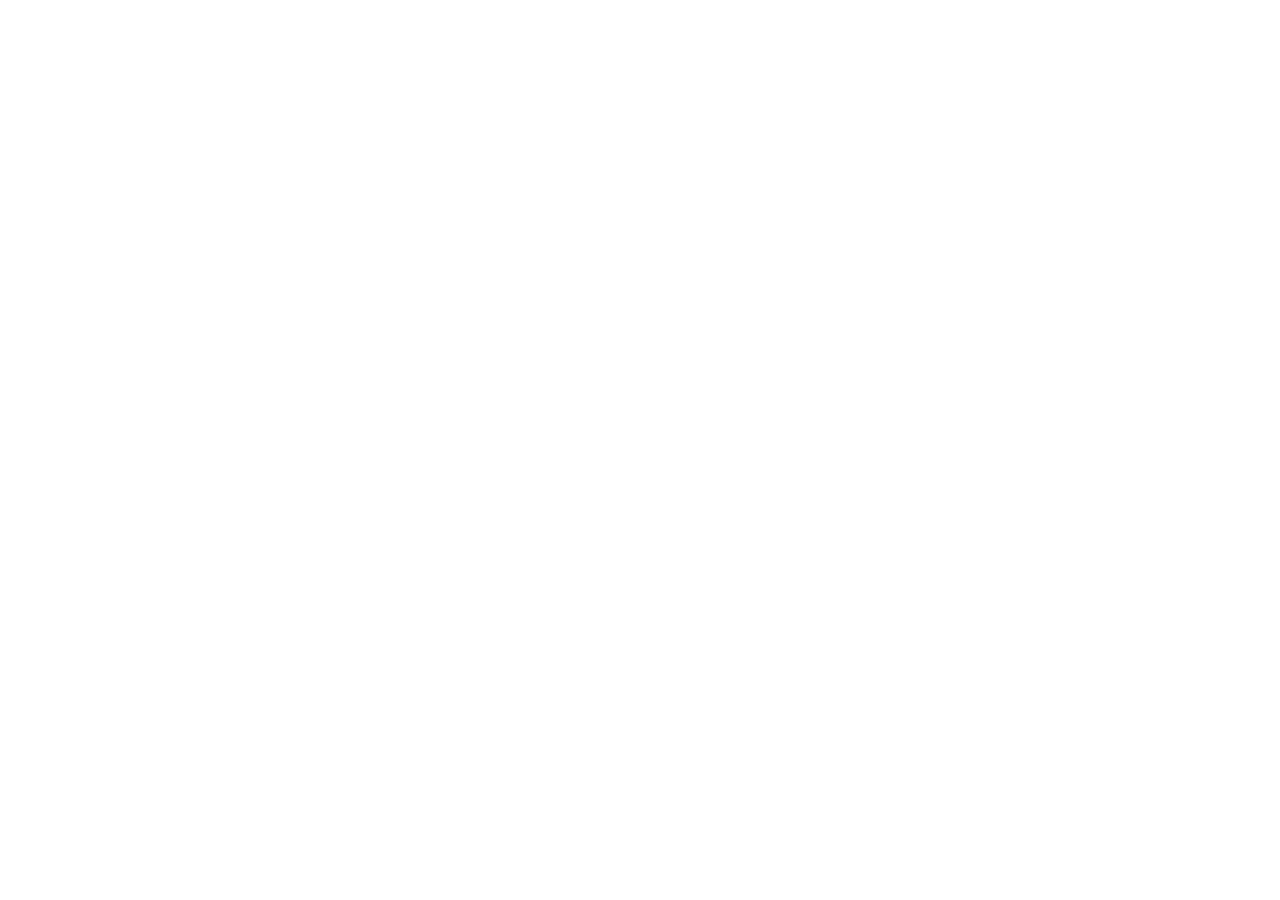
==== page/reserva.html @ e503856f "agregado el nav en index.html, junto con sus estilos" ====
<!DOCTYPE html>
<html lang="en">
<head>
    <meta charset="UTF-8">
    <meta name="viewport" content="width=device-width, initial-scale=1.0">
    <title>Reservas</title>
</head>
<body>
    
</body>
</html>
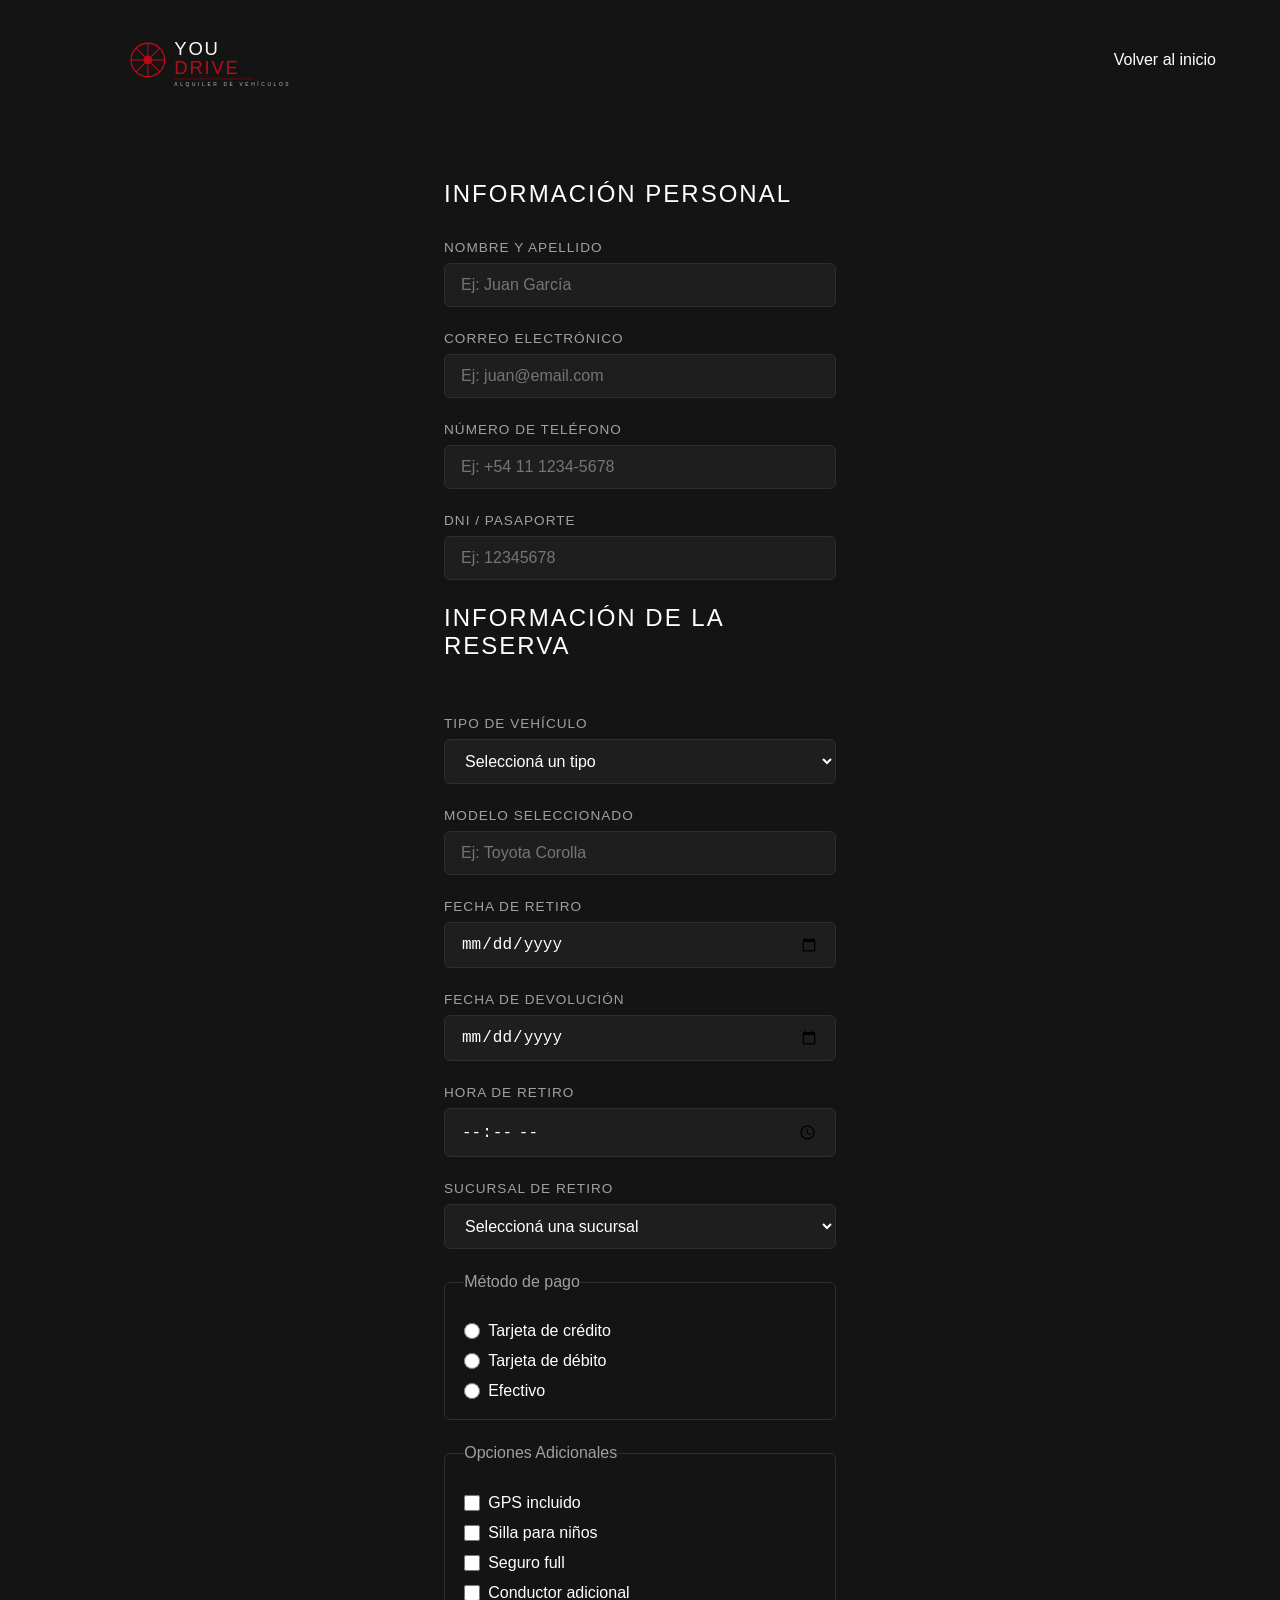
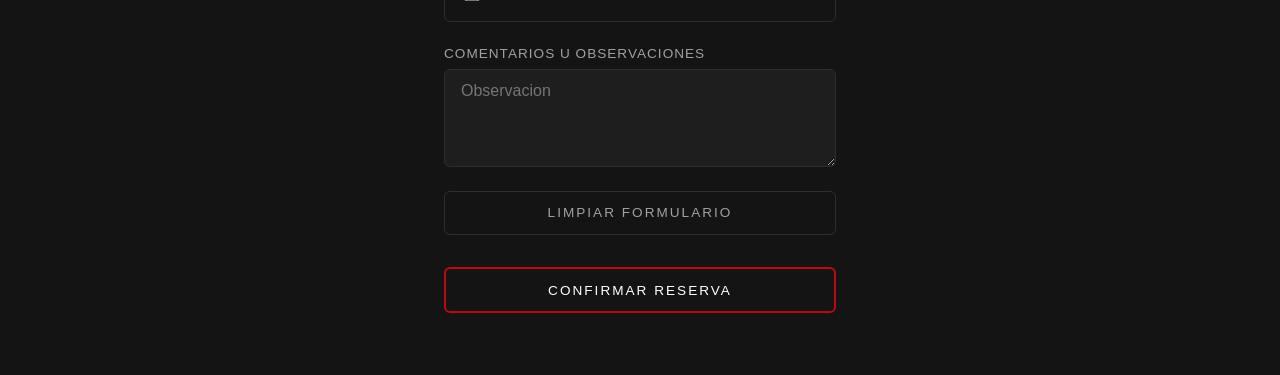
==== commit 1d50bf0a: "terminado el form de reservas" ====
--- a/page/reserva.html
+++ b/page/reserva.html
@@ -1,11 +1,147 @@
-<!DOCTYPE html>
-<html lang="en">
-<head>
-    <meta charset="UTF-8">
-    <meta name="viewport" content="width=device-width, initial-scale=1.0">
+<!doctype html>
+<html lang="es">
+  <head>
+    <meta charset="UTF-8" />
+    <meta name="viewport" content="width=device-width, initial-scale=1.0" />
     <title>Reservas</title>
-</head>
-<body>
-    
-</body>
-</html>+    <link rel="stylesheet" href="styles/global.css" />
+    <link rel="stylesheet" href="styles/reserva.css" />
+  </head>
+  <body>
+    <header>
+      <div class="contenedor-header">
+        <div class="contenedor-logo">
+          <img
+            class="imagen-logo"
+            src="img/logo_youdrive.svg"
+            alt="Logo de YouDrive"
+          />
+        </div>
+        <nav>
+          <ul class="nav-ul">
+            <li><a href="index.html">Volver al inicio</a></li>
+          </ul>
+        </nav>
+      </div>
+    </header>
+    <section class="seccion-reserva">
+      <h2 class="reserva-titulo">Información Personal</h2>
+
+      <form class="reserva-form" action="#" method="get">
+        <div class="form-grupo">
+          <label for="nombre">Nombre y apellido</label>
+          <input type="text" id="nombre" name="nombre" placeholder="Ej: Juan García" autocomplete="name" required/>
+        </div>
+        <div class="form-grupo">
+          <label for="email">Correo electrónico</label>
+          <input type="email" id="email" name="email" placeholder="Ej: juan@email.com" autocomplete="email" required/>
+        </div>
+
+        <div class="form-grupo">
+          <label for="telefono">Número de teléfono</label>
+          <input type="tel" id="telefono" name="telefono" placeholder="Ej: +54 11 1234-5678" required/>
+        </div>
+
+        <div class="form-grupo">
+          <label for="documento">DNI / Pasaporte</label>
+          <input type="text" id="documento" name="documento" placeholder="Ej: 12345678" required />
+        </div>
+
+        <h2 class="reserva-titulo">Información de la reserva</h2>
+        <div class="form-grupo">
+          <label for="tipo-vehiculo">Tipo de vehículo</label>
+          <select id="tipo-vehiculo" name="tipo-vehiculo" required>
+            <option value="" disabled selected>Seleccioná un tipo</option>
+            <option value="auto">Auto</option>
+            <option value="suv">SUV</option>
+            <option value="camioneta">Camioneta</option>
+            <option value="furgon">Furgón</option>
+          </select>
+        </div>
+
+        <div class="form-grupo">
+          <label for="modelo">Modelo seleccionado</label>
+          <input type="text" id="modelo" name="modelo" placeholder="Ej: Toyota Corolla" required />
+        </div>
+
+        <div class="form-grupo">
+          <label for="fecha-retiro">Fecha de retiro</label>
+          <input type="date" id="fecha-retiro" name="fecha-retiro" required />
+        </div>
+
+        <div class="form-grupo">
+          <label for="fecha-devolucion">Fecha de devolución</label>
+          <input type="date" id="fecha-devolucion" name="fecha-devolucion" required/>
+        </div>
+
+        <div class="form-grupo">
+          <label for="hora-retiro">Hora de retiro</label>
+          <input type="time" id="hora-retiro" name="hora-retiro" required />
+        </div>
+
+        <div class="form-grupo">
+          <label for="sucursal">Sucursal de retiro</label>
+          <select id="sucursal" name="sucursal" required>
+            <option value="" disabled selected>Seleccioná una sucursal</option>
+            <option value="centro">Ramallo</option>
+            <option value="norte">San Nicolas</option>
+            <option value="sur">CABA</option>
+            <option value="aeropuerto">Rosario</option>
+          </select>
+        </div>
+        <fieldset class="form-fieldset">
+          <legend class="form-legend">Método de pago</legend>
+          <div class="form-radio-grupo">
+            <label class="form-radio-label">
+              <input type="radio" name="pago" value="tarjeta" required />
+              Tarjeta de crédito
+            </label>
+            <label class="form-radio-label">
+              <input type="radio" name="pago" value="debito" /> Tarjeta de
+              débito
+            </label>
+            <label class="form-radio-label">
+              <input type="radio" name="pago" value="efectivo" /> Efectivo
+            </label>
+          </div>
+        </fieldset>
+        <fieldset class="form-fieldset">
+          <legend class="form-legend">Opciones Adicionales</legend>
+          <div class="form-check-grupo">
+            <label class="form-check-label">
+              <input type="checkbox" name="extras" value="gps" /> GPS incluido
+            </label>
+            <label class="form-check-label">
+              <input type="checkbox" name="extras" value="silla-ninos" /> Silla
+              para niños
+            </label>
+            <label class="form-check-label">
+              <input type="checkbox" name="extras" value="seguro-full" /> Seguro
+              full
+            </label>
+            <label class="form-check-label">
+              <input
+                type="checkbox"
+                name="extras"
+                value="conductor-adicional"
+              />
+              Conductor adicional
+            </label>
+          </div>
+        </fieldset>
+        <div class="form-grupo">
+          <label for="comentarios">Comentarios u observaciones</label>
+          <textarea
+            id="comentarios"
+            name="comentarios"
+            placeholder="Observacion"
+            rows="4"
+          ></textarea>
+        </div>
+
+        <button type="reset" class="btn-limpiar">Limpiar formulario</button>
+        <button type="submit" class="btn-reserva">Confirmar reserva</button>
+      </form>
+    </section>
+  </body>
+</html>
--- a/page/styles/global.css
+++ b/page/styles/global.css
@@ -0,0 +1,95 @@
+:root {
+  --color-fondo: #141414;
+  --color-fondo-card: #1e1e1e;
+  --color-fondo-suave: #2a2a2a;
+
+  --color-texto: #ffffff;
+  --color-texto-suave: #a0a0a0;
+  --color-texto-muted: #6b6b6b;
+
+  --color-acento: #bb0a14;
+  --color-acento-hover: #990008;
+
+  --color-borde: #2e2e2e;
+}
+
+* {
+  margin: 0;
+  padding: 0;
+  box-sizing: border-box;
+}
+
+body {
+  font-family: "Roboto", sans-serif;
+  font-weight: 300;
+  background-color: var(--color-fondo);
+  color: var(--color-texto);
+}
+
+img {
+  max-width: 100%;
+  display: block;
+}
+
+ul {
+  list-style: none;
+}
+
+a {
+  text-decoration: none;
+  color: inherit;
+}
+
+.btn-primario {
+  background-color: var(--color-acento);
+  color: var(--color-texto);
+  border: none;
+
+  padding: 10px 24px;
+  font-size: 0.85rem;
+  cursor: pointer;
+  letter-spacing: 1px;
+  text-transform: uppercase;
+  transition: background-color 0.3s ease;
+}
+
+.btn-primario:hover {
+  background-color: var(--color-acento-hover);
+}
+.btn-secundario {
+  background-color: transparent;
+  color: var(--color-texto);
+  border: 1px solid var(--color-texto);
+  padding: 12px 28px;
+  cursor: pointer;
+  font-size: 0.9rem;
+  letter-spacing: 1px;
+  text-transform: uppercase;
+  transition: all 0.3s ease;
+}
+.btn-secundario:hover {
+  background-color: var(--color-texto);
+  color: var(--color-fondo);
+}
+h1,
+h2,
+h3,
+h4 {
+  font-weight: 400;
+  letter-spacing: 1px;
+}
+
+h2 {
+  font-size: 2rem;
+  margin-bottom: 1rem;
+}
+
+h3 {
+  font-size: 1.2rem;
+  margin-bottom: 0.5rem;
+}
+
+p {
+  color: var(--color-texto-suave);
+  line-height: 1.7;
+}
--- a/page/styles/reserva.css
+++ b/page/styles/reserva.css
@@ -0,0 +1,204 @@
+.contenedor-header {
+  display: flex;
+  justify-content: space-between;
+  align-items: center;
+  position: sticky;
+  top: 0;
+  z-index: 100;
+}
+.contenedor-logo {
+  width: 300px;
+}
+
+.imagen-logo {
+  width: 100%;
+}
+
+.nav-ul {
+  display: flex;
+  flex-direction: row;
+  gap: 2rem;
+  justify-content: space-between;
+}
+
+a {
+  position: relative;
+}
+
+a::after {
+  content: "";
+  width: 0%;
+  position: absolute;
+  border-bottom: 2px solid #fff;
+  bottom: 0;
+  left: 0;
+  transition: all 0.3s;
+}
+
+a:hover::after {
+  width: 100%;
+}
+
+header {
+  background-color: var(--color-oscuro); 
+  padding: 1rem 5%;
+}
+
+/*SECCIÓN RESERVA */
+.seccion-reserva {
+  max-width: 520px;
+  margin: 60px auto;
+  padding: 0 5%;
+}
+
+.reserva-titulo {
+  font-size: 1.5rem;
+  color: var(--color-texto);
+  margin-bottom: 2rem;
+  text-transform: uppercase;
+  letter-spacing: 2px;
+}
+
+/* FORMULARIO*/
+.reserva-form {
+  display: flex;
+  flex-direction: column;
+  gap: 1.5rem;
+}
+
+.form-grupo {
+  display: flex;
+  flex-direction: column;
+  gap: 0.5rem;
+}
+
+.form-grupo label {
+  color: var(--color-texto-suave);
+  font-size: 0.85rem;
+  text-transform: uppercase;
+  letter-spacing: 1px;
+}
+
+.form-grupo input,
+.form-grupo select {
+  background-color: var(--color-fondo-card);
+  border: 1px solid var(--color-borde);
+  border-radius: 6px;
+  color: var(--color-texto);
+  font-size: 1rem;
+  padding: 0.75rem 1rem;
+  transition: border-color 0.3s;
+  outline: none;
+  width: 100%;
+}
+
+.form-grupo input:focus,
+.form-grupo select:focus {
+  border-color: var(--color-acento);
+}
+
+.form-fieldset {
+  border: 1px solid var(--color-borde);
+  border-radius: 6px;
+  padding: 1.2rem;
+}
+
+.form-legend {
+  color: var(--color-texto-suave);
+}
+
+.form-radio-grupo,
+.form-check-grupo {
+  display: flex;
+  flex-direction: column;
+  gap: 0.75rem;
+  margin-top: 0.75rem;
+}
+
+.form-radio-label,
+.form-check-label {
+  display: flex;
+  align-items: center;
+  gap: 0.5rem;
+  color: var(--color-texto);
+  font-size: 1rem;
+  cursor: pointer;
+}
+
+.form-radio-label input[type="radio"],
+.form-check-label input[type="checkbox"] {
+  accent-color: var(--color-acento);
+  width: 16px;
+  height: 16px;
+  cursor: pointer;
+}
+
+.form-grupo textarea {
+  background-color: var(--color-fondo-card);
+  border: 1px solid var(--color-borde);
+  border-radius: 6px;
+  color: var(--color-texto);
+  font-size: 1rem;
+  padding: 0.75rem 1rem;
+  transition: border-color 0.3s;
+  outline: none;
+  width: 100%;
+  resize: vertical; 
+  font-family: inherit; 
+}
+
+.form-grupo textarea:focus {
+  border-color: var(--color-acento);
+}
+
+.btn-limpiar {
+  padding: 0.85rem;
+  background-color: transparent;
+  color: var(--color-texto-suave);
+  border: 1px solid var(--color-borde);
+  border-radius: 6px;
+  font-size: 0.85rem;
+  letter-spacing: 2px;
+  text-transform: uppercase;
+  cursor: pointer;
+  transition: all 0.3s;
+}
+
+.btn-limpiar:hover {
+  border-color: var(--color-texto-suave);
+  color: var(--color-texto);
+}
+
+.btn-reserva {
+  margin-top: 0.5rem;
+  padding: 0.85rem;
+  background-color: transparent;
+  color: var(--color-texto);
+  border: 2px solid var(--color-acento);
+  border-radius: 6px;
+  font-size: 0.85rem;
+  letter-spacing: 2px;
+  text-transform: uppercase;
+  cursor: pointer;
+  transition: all 0.3s;
+}
+
+.btn-reserva:hover {
+  background-color: var(--color-acento);
+  color: #fff;
+}
+
+/* RESPONSIVE */
+@media (max-width: 480px) {
+  .seccion-reserva {
+    margin: 40px auto;
+  }
+
+  .reserva-titulo {
+    font-size: 1rem;
+  }
+
+  .form-fieldset {
+    padding: 1rem;
+  }
+}
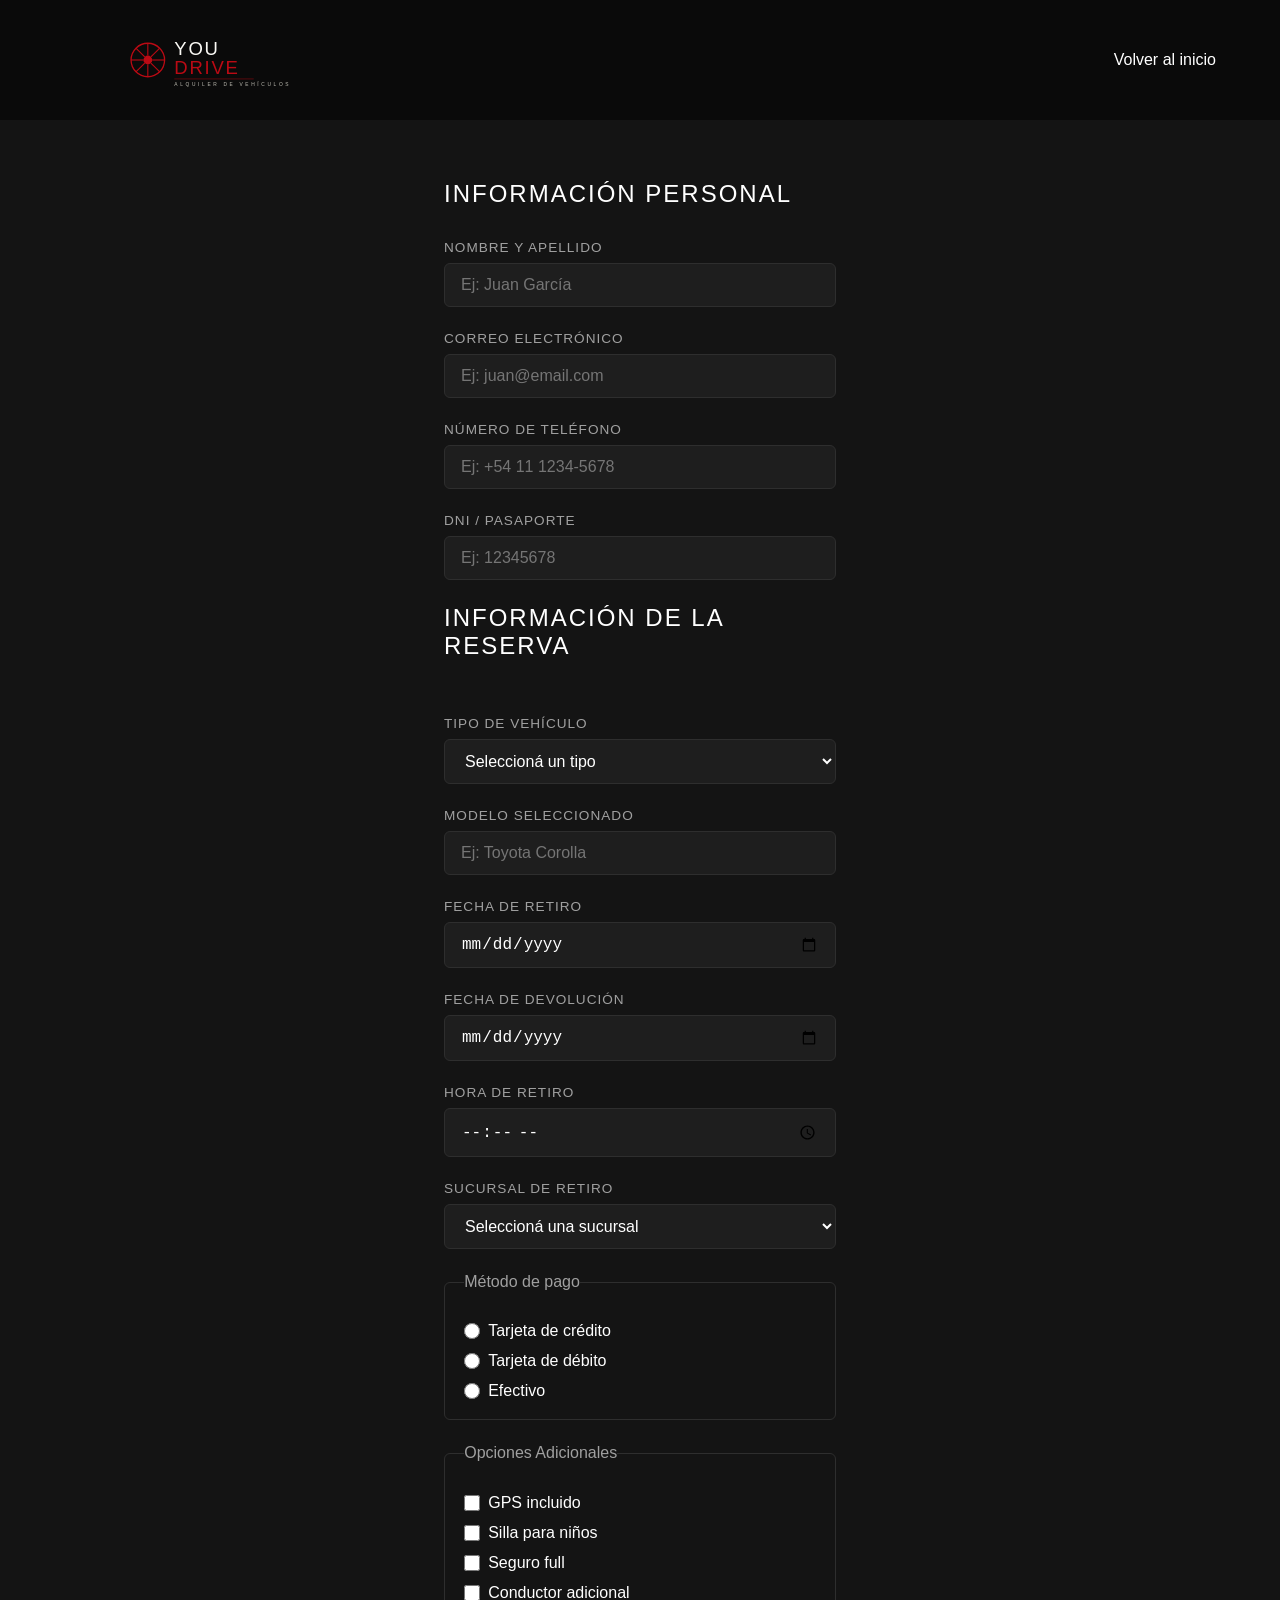
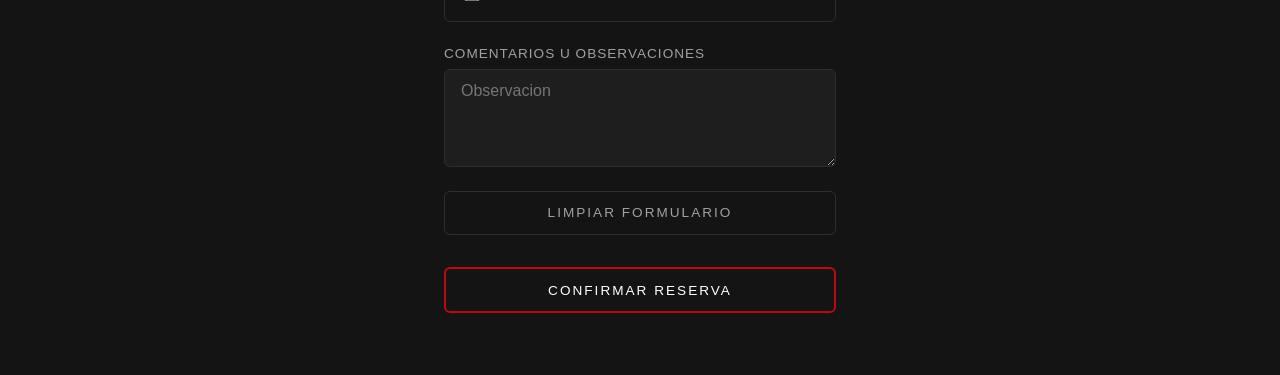
==== commit c0a7f5ba: "agregado lo restante , detalles de responsives y el ico" ====
--- a/page/reserva.html
+++ b/page/reserva.html
@@ -6,6 +6,7 @@
     <title>Reservas</title>
     <link rel="stylesheet" href="styles/global.css" />
     <link rel="stylesheet" href="styles/reserva.css" />
+    <link rel="icon" type="image/x-icon" href="img/comercio.png" />
   </head>
   <body>
     <header>
@@ -30,21 +31,47 @@
       <form class="reserva-form" action="#" method="get">
         <div class="form-grupo">
           <label for="nombre">Nombre y apellido</label>
-          <input type="text" id="nombre" name="nombre" placeholder="Ej: Juan García" autocomplete="name" required/>
+          <input
+            type="text"
+            id="nombre"
+            name="nombre"
+            placeholder="Ej: Juan García"
+            autocomplete="name"
+            required
+          />
         </div>
         <div class="form-grupo">
           <label for="email">Correo electrónico</label>
-          <input type="email" id="email" name="email" placeholder="Ej: juan@email.com" autocomplete="email" required/>
+          <input
+            type="email"
+            id="email"
+            name="email"
+            placeholder="Ej: juan@email.com"
+            autocomplete="email"
+            required
+          />
         </div>
 
         <div class="form-grupo">
           <label for="telefono">Número de teléfono</label>
-          <input type="tel" id="telefono" name="telefono" placeholder="Ej: +54 11 1234-5678" required/>
+          <input
+            type="tel"
+            id="telefono"
+            name="telefono"
+            placeholder="Ej: +54 11 1234-5678"
+            required
+          />
         </div>
 
         <div class="form-grupo">
           <label for="documento">DNI / Pasaporte</label>
-          <input type="text" id="documento" name="documento" placeholder="Ej: 12345678" required />
+          <input
+            type="text"
+            id="documento"
+            name="documento"
+            placeholder="Ej: 12345678"
+            required
+          />
         </div>
 
         <h2 class="reserva-titulo">Información de la reserva</h2>
@@ -61,7 +88,13 @@
 
         <div class="form-grupo">
           <label for="modelo">Modelo seleccionado</label>
-          <input type="text" id="modelo" name="modelo" placeholder="Ej: Toyota Corolla" required />
+          <input
+            type="text"
+            id="modelo"
+            name="modelo"
+            placeholder="Ej: Toyota Corolla"
+            required
+          />
         </div>
 
         <div class="form-grupo">
@@ -71,7 +104,12 @@
 
         <div class="form-grupo">
           <label for="fecha-devolucion">Fecha de devolución</label>
-          <input type="date" id="fecha-devolucion" name="fecha-devolucion" required/>
+          <input
+            type="date"
+            id="fecha-devolucion"
+            name="fecha-devolucion"
+            required
+          />
         </div>
 
         <div class="form-grupo">
--- a/page/styles/global.css
+++ b/page/styles/global.css
@@ -11,6 +11,7 @@
   --color-acento-hover: #990008;
 
   --color-borde: #2e2e2e;
+  --color-oscuro: #0a0a0a;
 }
 
 * {
@@ -24,6 +25,14 @@
   font-weight: 300;
   background-color: var(--color-fondo);
   color: var(--color-texto);
+}
+
+header {
+  background-color: var(--color-oscuro);
+  padding: 1rem 5%;
+  /* position: sticky; */
+  /* top: 0; */
+  /* z-index: 100; */
 }
 
 img {
--- a/page/styles/reserva.css
+++ b/page/styles/reserva.css
@@ -40,7 +40,7 @@
 }
 
 header {
-  background-color: var(--color-oscuro); 
+  background-color: var(--color-oscuro);
   padding: 1rem 5%;
 }
 
@@ -143,8 +143,8 @@
   transition: border-color 0.3s;
   outline: none;
   width: 100%;
-  resize: vertical; 
-  font-family: inherit; 
+  resize: vertical;
+  font-family: inherit;
 }
 
 .form-grupo textarea:focus {
@@ -201,4 +201,12 @@
   .form-fieldset {
     padding: 1rem;
   }
-}+
+  .contenedor-logo {
+    width: 175px;
+  }
+
+  .nav-ul{
+    font-size: small;
+  }
+}
